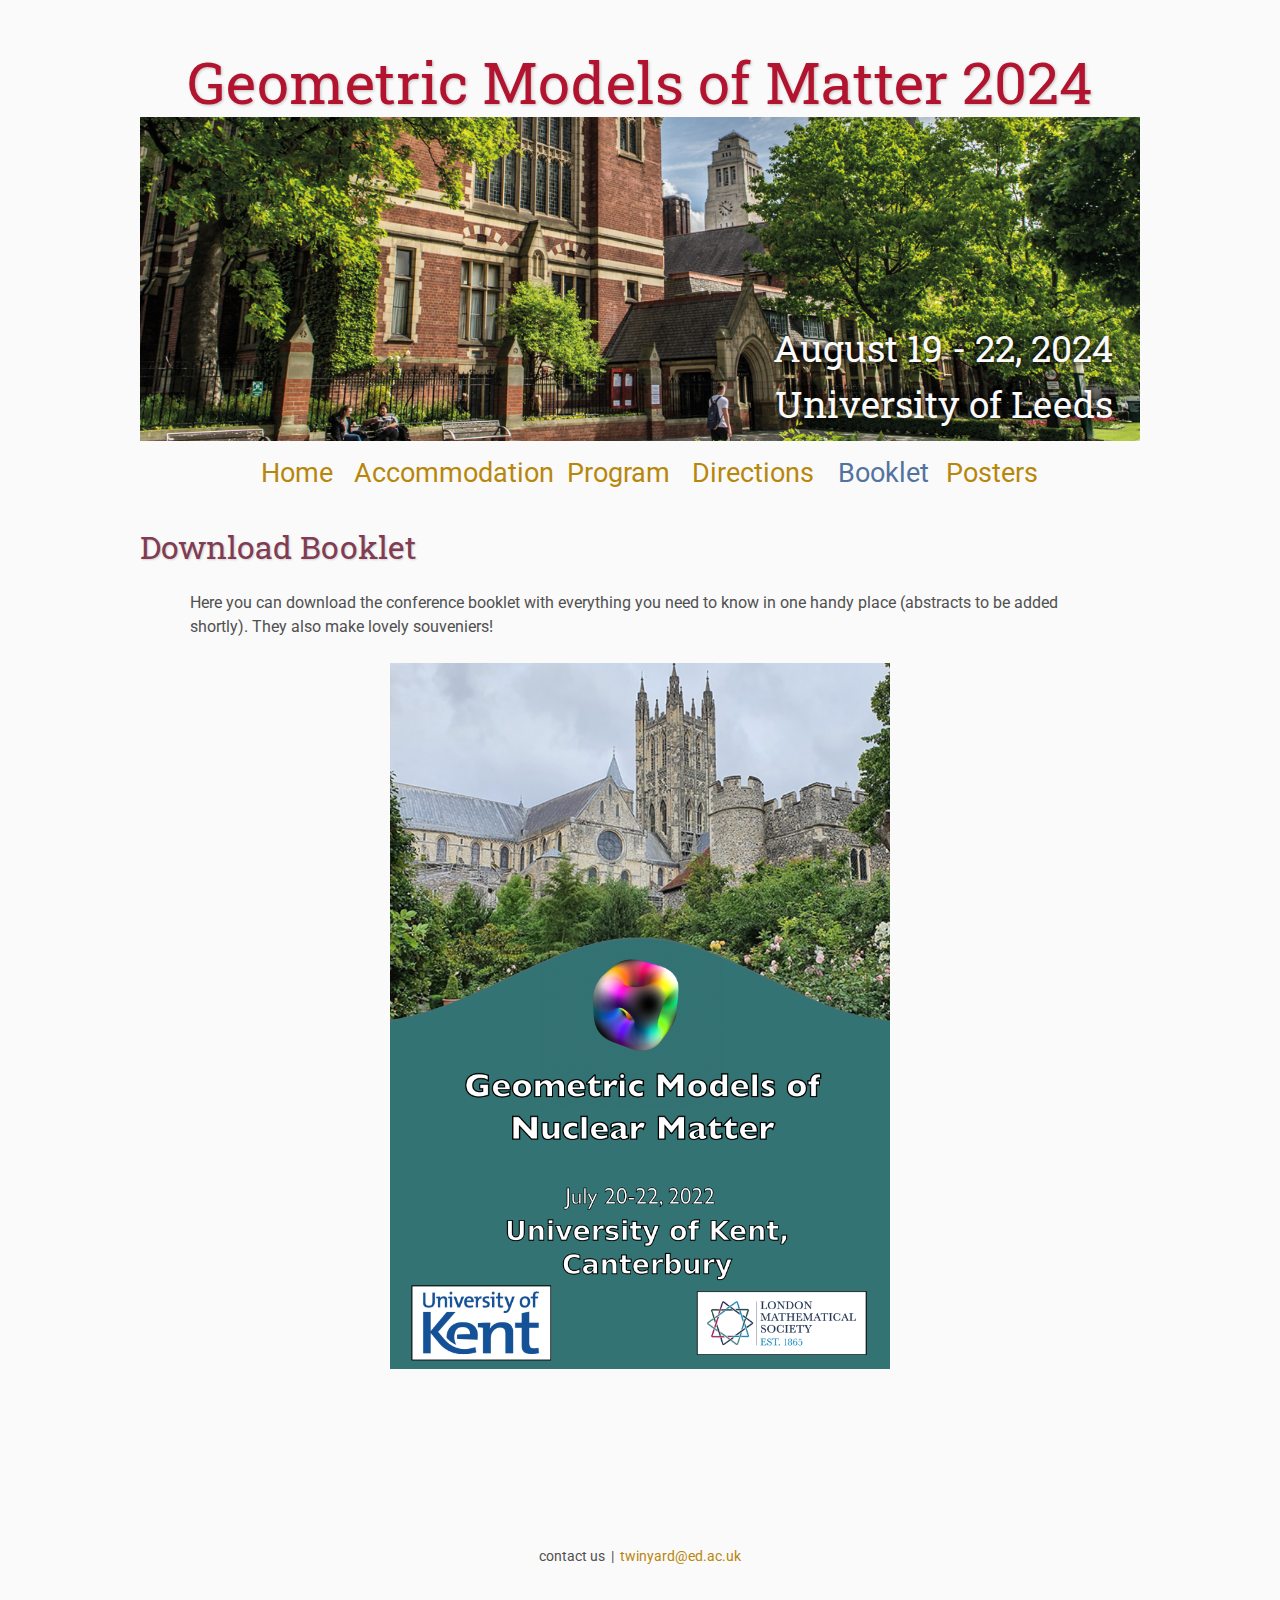
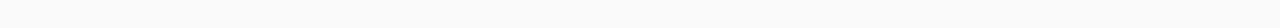
==== booklet/index.html @ d1d3d3e8 "setting up website" ====
<!DOCTYPE html>
<html lang='en'>

<head>
    <base href="..">
    <link rel="shortcut icon" type="image/jpeg" href="assets/logo.jpeg"/>
    <link rel="stylesheet" type="text/css" media="all" href="assets/main.css"/>
    <meta name="description" content="Geometric Models of Matter">
    <meta name="resource-type" content="document">
    <meta name="distribution" content="global">
    <meta name="KeyWords" content="Conference">
    <title>Geometric Models of Matter Conference</title>
</head>

<body>

    <div class="banner">
        <img src="assets/uniLeeds_crop.jpeg" alt="Conference Banner" width="1000" height="auto">
        <div class="top-left">
            <span class="title1">Geometric Models of Matter 2024</span>
        </div>
        <div class="bottom-right">
            August 19 - 22, 2024 <br> University of Leeds
        </div>
    </div>

    <table class="navigation">
        <tr>
            <td class="navigation">
                <a title="Conference Home Page" href="./index.html">Home</a>
            </td>
            <td class="navigation">
                <a title="Register for the Conference" href="registration/index.html">Accommodation</a>
            </td>
            <td class="navigation">
                <a title="Conference Program" href="program/index.html">Program</a>
            </td>
            <td class="navigation">
                <a title="Directions to the Conference" href="directions/index.html">Directions</a>
            </td>
            <td class="navigation">
                <a class="current" title="Conference Booklet" href="booklet/index.html">Booklet</a>
            </td>
            <td class="navigation">
                <a title="Posters" href="posters/index.html">Posters</a>
            </td>
        </tr>
    </table>

    <h2> Download Booklet </h2>

    <p>
        Here you can download the conference booklet with everything you need to know in one handy place (abstracts to be added shortly). They also
        make lovely souveniers!
    </p>

    <center>
    <a href="assets/booklet.pdf">
        <img src="assets/cov.png" alt="GMoNM Booklet Colour" style="width:50%">
    </a>
  </center>

  <footer>
      contact us
      &nbsp;|&nbsp; <a href="mailto:twinyard@ed.ac.uk">twinyard@ed.ac.uk</a>
  </footer>

</body>
</html>
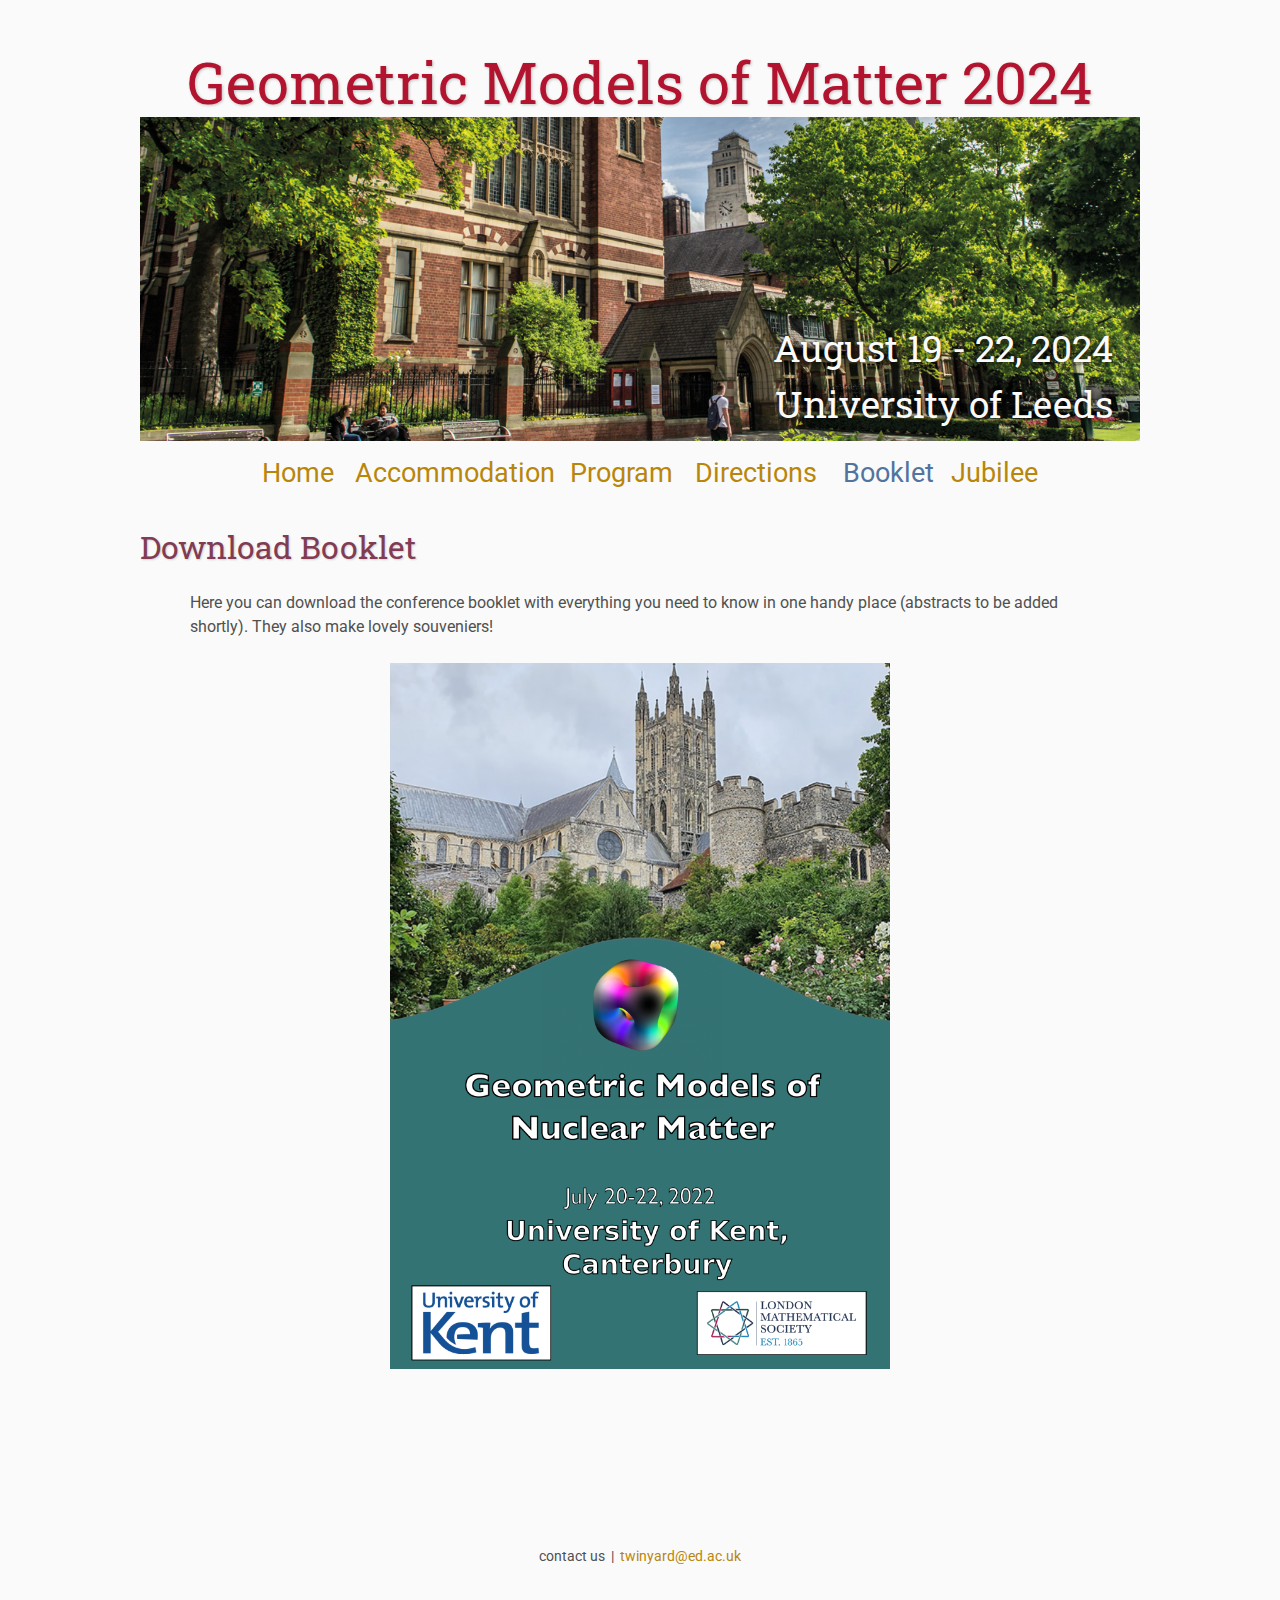
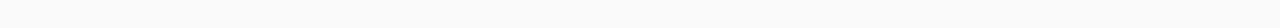
==== commit 671065d2: "updated jubilee section" ====
--- a/booklet/index.html
+++ b/booklet/index.html
@@ -24,7 +24,7 @@
         </div>
     </div>
 
-    <table class="navigation">
+    <table class="navigation"> <!--Note that table.navigation{width:1000px;} in /assests/main.css has been set to 1000, edit there to change width of navigation bar-->
         <tr>
             <td class="navigation">
                 <a title="Conference Home Page" href="./index.html">Home</a>
@@ -42,7 +42,7 @@
                 <a class="current" title="Conference Booklet" href="booklet/index.html">Booklet</a>
             </td>
             <td class="navigation">
-                <a title="Posters" href="posters/index.html">Posters</a>
+                <a title="Jubilee" href="monopoles/index.html">Jubilee</a>
             </td>
         </tr>
     </table>
